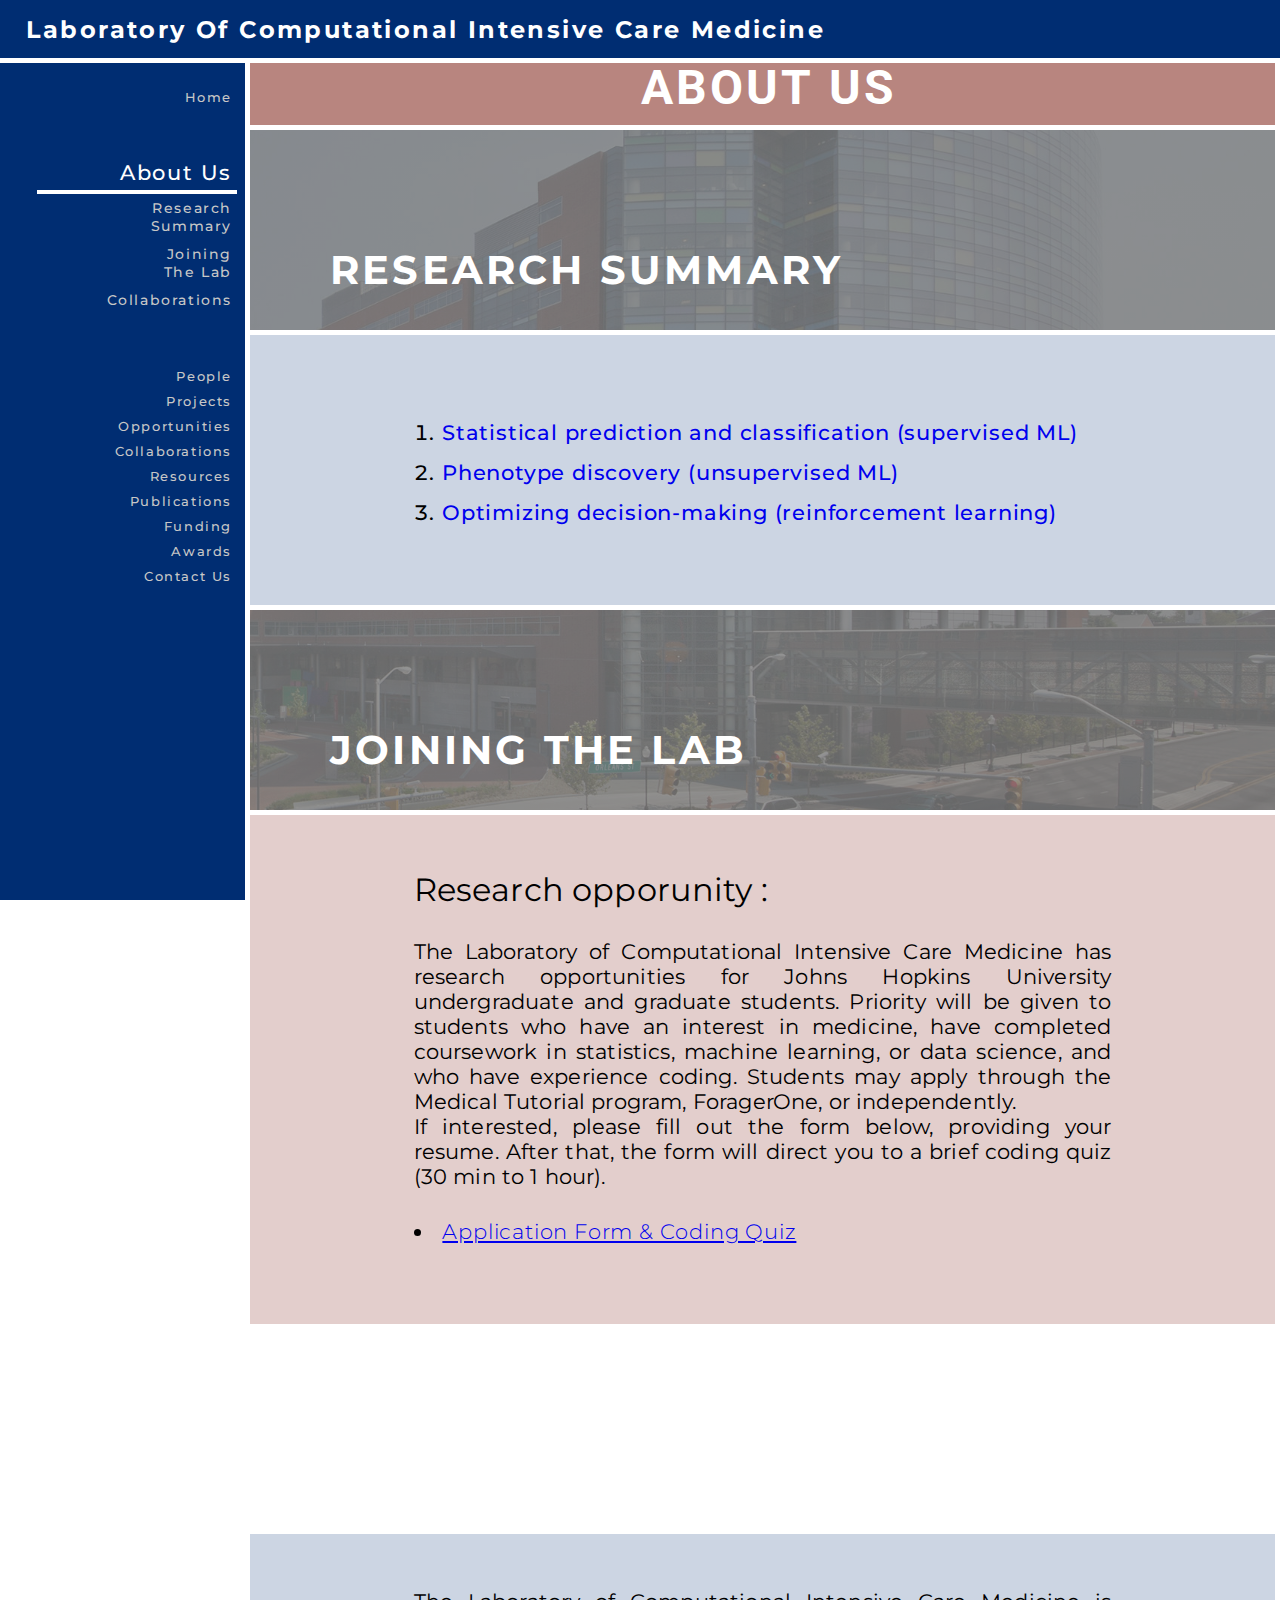
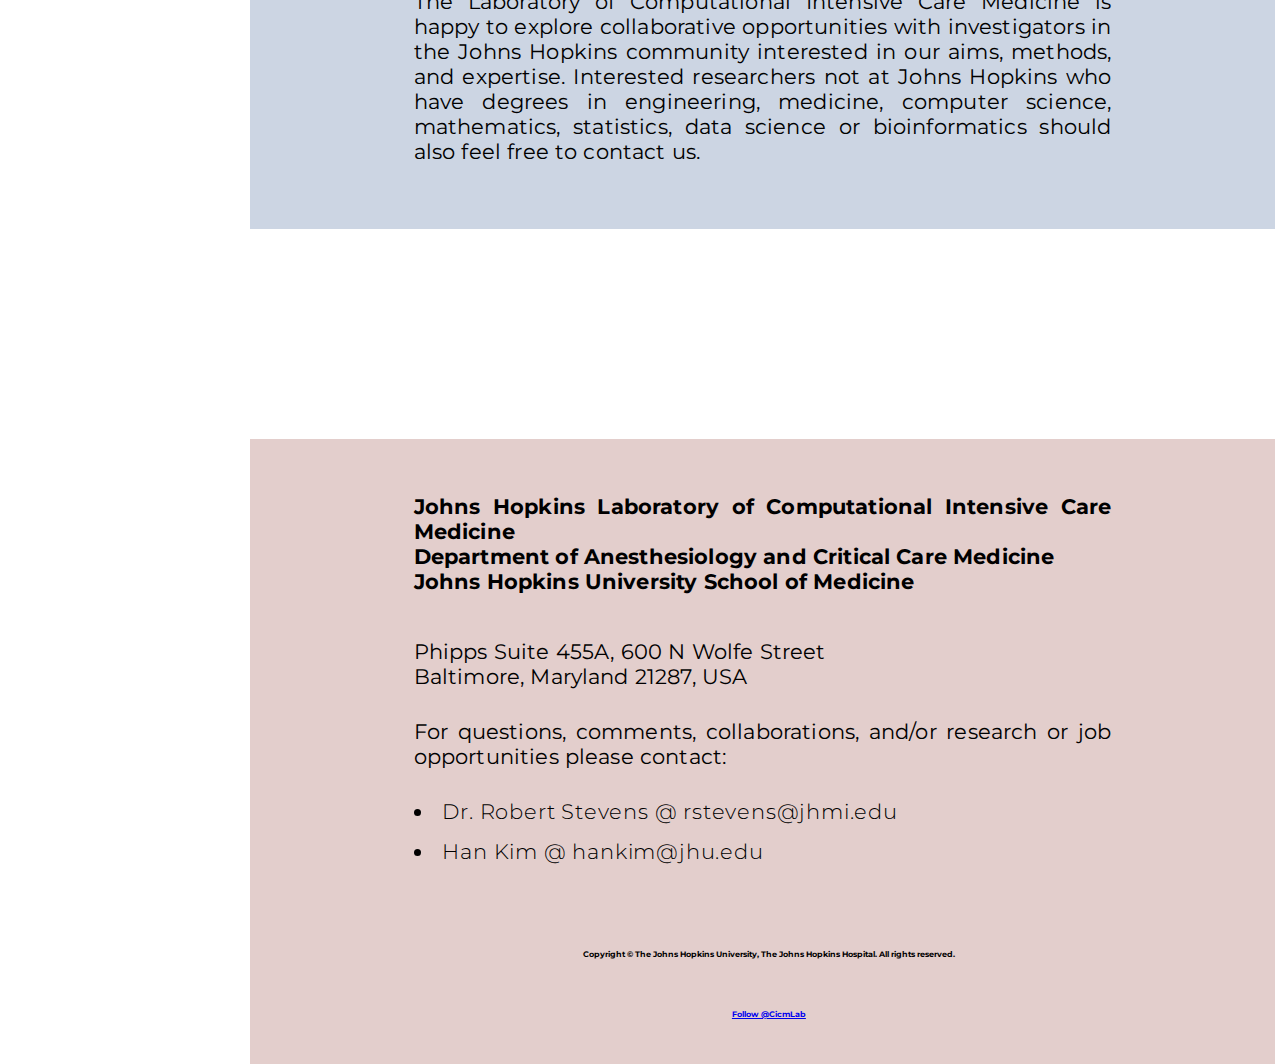
==== about_us.html @ df3c30b6 "Adding existing files" ====
<!DOCTYPE html>
<html lang="en">
<head>
  <meta charset="UTF-8">
  <meta name="viewport" content="width=device-width, initial-scale=1.0">
  <meta name="description" content="About Us">
  <link rel="stylesheet" href="./styles/style.css" />   
  <link rel="preconnect" href="https://fonts.gstatic.com">
<link href="https://fonts.googleapis.com/css2?family=Roboto:wght@700&display=swap" rel="stylesheet">
<link href="https://fonts.googleapis.com/css2?family=Montserrat:ital,wght@0,100;0,200;0,300;0,400;0,500;0,600;0,700;0,800;0,900;1,100;1,200;1,300;1,400;1,500;1,600;1,700;1,800;1,900&display=swap" rel="stylesheet">

<title>Johns Hopkins Laboratory of Computational Intensive Care Medicine</title>
<link rel="shortcut icon" href="/images/cicm_logo_square.jpg">

</head>
<body>
  <div class = "topbar">
    <div class = "logo">
      <h4> <a href="./index.html" style="text-decoration:none;color:white">laboratory of computational intensive care medicine</a> </h4>
    </div>

    <div class="burger">
      <div class="line1"></div> 
      <div class="line2"></div> 
      <div class="line3"></div> 
    </div>
  </div>

  <nav>
    <a href="./index.html">Home</a>
    <a class="mainheading" href="./about_us.html">About Us</a>
    <div class="subheading" >
      <a href="#section1">Research<br>Summary</a>
      <a href="#section2">Joining <br> the lab</a>
      <a href="#section3">Collaborations</a>
    </div>
    <a href="./people.html">People</a>
    <a href="./projects.html">Projects</a>
    <a href="./about_us.html#section2">Opportunities</a>
    <a href="./about_us.html#section3">Collaborations</a>
    <a href="./resources.html">Resources</a>
    <a href="./publications.html">Publications</a>
    <a href="./funding.html">Funding</a>
    <a href="./awards.html">Awards</a>
    <a href="#footer_section">Contact Us</a>
  </nav>

  <div class = "main-body">

    <div class="link_titles"> 
        <h1>About Us</h1>
    </div>

    <div class="article-title1" id="section1">
      <h1 class="article-text">
        Research Summary
      </h1>
    </div>

    <div class="element1" id="section1">
      <article class="element">
        
        
        <p class="p-quote">
          <ol class="p-quote-li" style="font-weight:500">
            <li><a href="./projects.html#section1" style="text-decoration: none">Statistical prediction and classification (supervised ML)</a></li>
            <li><a href="./projects.html#section2" style="text-decoration: none">Phenotype discovery (unsupervised ML)</a></li>
            <li><a href="./projects.html#section3" style="text-decoration: none">Optimizing decision-making (reinforcement learning)</a></li>
          </ol>
        </p>
      </article>
    </div>

    <div class="article-title1" id="section2">
      <h1 class="article-text">
        Joining the Lab
      </h1>
    </div>

    <div class="element2" id="section2">
      <article class="element">
        <p class="p-quote-large" style="font-size: 2rem"> Research opporunity : </p>
        
        <p class="p-quote-large">
          The Laboratory of Computational Intensive Care Medicine has research opportunities for Johns Hopkins University undergraduate and graduate students. Priority will be given to students who have an interest in medicine, have completed coursework in statistics, machine learning, or data science, and who have experience coding. Students may apply through the Medical Tutorial program, ForagerOne, or independently.           
        <br>
          If interested, please fill out the form below, providing your resume. After that, the form will direct you to a brief coding quiz (30 min to 1 hour). 
        </p>

        <ul class="p-quote-li">
          <li>
            <a
              href="https://forms.gle/iaoGND1vXHEoWcAE7"
              style="position: relative"
              >Application Form & Coding Quiz</a
            >
          </li>
        </ul>

        <!-- <p class="p-quote-large">
          Tuition and stipend support available if required. Paid research assistant position if qualifying. <br>
        </p>

        <p class="p-quote-large" > For more details &nbsp<a href="/files/LCICM Opportunity april 2021.pdf"> Position Description</a>.</p>
         -->


        
      </article>
    </div>

    <div class="article-title1" id="section3">
      <h1 class="article-text">
        Collaborations
      </h1>
    </div>

    <div class="element1-people" id="section3">
      <article class="element">
        
        <p class="p-quote-large">
          The Laboratory of Computational Intensive Care Medicine is happy to explore collaborative opportunities with investigators in the Johns Hopkins community interested in our aims, methods, and expertise.  Interested researchers not at Johns Hopkins who have degrees in engineering, medicine, computer science, mathematics, statistics, data science or bioinformatics should also feel free to contact us.     
        </p>
      </article>
    </div>

    <footer>

      <div class="article-title1" id="footer_section">
        <h1 class="article-text">
          Contact
        </h1>
      </div>

      <div class="element2" id="footer_section">
        <article class="element">
          
          <p class="p-quote" style="padding-bottom: 0px; font-weight:700">
            Johns Hopkins Laboratory of Computational Intensive Care Medicine
            <br>Department of Anesthesiology and Critical Care Medicine 
            <br>Johns Hopkins University School of Medicine 
          </p>
          <p class="p-quote">
            <br>Phipps Suite 455A, 600 N Wolfe Street
            <br>Baltimore, Maryland 21287, USA
          </p>
          <p class="p-quote">
            For questions, comments, collaborations, and/or research or job opportunities please contact:
            <ul class="p-quote-li">
              <li>Dr. Robert Stevens @ rstevens@jhmi.edu</li>
              <li>Han Kim @ hankim@jhu.edu</li>
            </ul>
        </article>

        <p class= "copyright">
          Copyright &copy The Johns Hopkins University, The Johns Hopkins Hospital. All rights reserved.
        </p>

        <p class= "copyright">
          <a href="https://twitter.com/CicmLab?ref_src=twsrc%5Etfw" class="twitter-follow-button" data-show-count="false">Follow @CicmLab</a>
          <script async src="https://platform.twitter.com/widgets.js" charset="utf-8"></script>
        </p>

      </div>
    </footer>

    <script src="app.js"></script>
  </div>
</body>
</html>
---- styles/style.css ----
* {
  margin: 0px;
  padding: 0px;
  -webkit-box-sizing: border-box;
          box-sizing: border-box;
}

html {
  scroll-behavior: smooth;
  overflow: scroll;
}

::-webkit-scrollbar {
  width: 0px;
  height: 0px;
  background: transparent;
  /* make scrollbar transparent */
}

.topbar {
  position: fixed;
  top: 0vh;
  left: 0vh;
  width: 100%;
  display: -webkit-box;
  display: -ms-flexbox;
  display: flex;
  -webkit-box-orient: horizontal;
  -webkit-box-direction: normal;
      -ms-flex-direction: row;
          flex-direction: row;
  -ms-flex-wrap: nowrap;
      flex-wrap: nowrap;
  -webkit-box-pack: justify;
      -ms-flex-pack: justify;
          justify-content: space-between;
  -webkit-box-align: center;
      -ms-flex-align: center;
          align-items: center;
  max-height: 5vh;
  min-height: 5vh;
  padding-left: 2vw;
  background-color: #002d72;
  font-family: "Montserrat", sans-serif;
  z-index: 3;
  border-bottom: 5px solid white;
}

.logo {
  top: 0vh;
  left: 0vh;
  color: white;
  text-transform: capitalize;
  letter-spacing: 0.15rem;
  font-size: 1.5rem;
  text-decoration: none;
}

.burger {
  display: none;
  cursor: pointer;
  -webkit-box-align: right;
      -ms-flex-align: right;
          align-items: right;
  padding-right: 4.5vh;
  width: 3vh;
}

.burger div {
  -webkit-box-pack: right;
      -ms-flex-pack: right;
          justify-content: right;
  width: 3vh;
  height: calc(3vh / 8);
  margin: calc(3vh / 5);
  background-color: white;
  -webkit-transition: all 0.5s ease;
  transition: all 0.5s ease;
}

nav {
  float: left;
  top: 5vh;
  left: 0vh;
  bottom: -5vh;
  width: 250px;
  height: 95%;
  background: #002d72;
  border-right: 5px solid white;
  display: -webkit-box;
  display: -ms-flexbox;
  display: flex;
  -webkit-box-orient: vertical;
  -webkit-box-direction: normal;
      -ms-flex-direction: column;
          flex-direction: column;
  -webkit-box-align: end;
      -ms-flex-align: end;
          align-items: flex-end;
  -webkit-box-pack: start;
      -ms-flex-pack: start;
          justify-content: flex-start;
  padding-top: 40px;
  padding-right: 8px;
  z-index: 2;
  position: fixed;
  overflow-y: auto;
  -ms-overflow-style: none;
  scrollbar-width: none;
}

/* Hide scrollbar for Chrome, Safari and Opera */
nav::-webkit-scrollbar {
  display: none;
}

nav a {
  -webkit-animation: 1s slideInFromLeft;
          animation: 1s slideInFromLeft;
  display: inline-block;
  text-decoration: none;
  letter-spacing: 0.1rem;
  font-size: 0.8rem;
  color: #c7c7c7;
  text-transform: capitalize;
  font-family: "Montserrat", sans-serif;
  font-weight: 500;
  padding: 5px 5px;
  text-align: right;
}

nav a:hover {
  color: white;
  font-size: 1.1rem;
}

.mainheading {
  font-size: 1.3rem;
  font-weight: 700rem;
  color: white;
  -webkit-box-orient: vertical;
  -webkit-box-direction: normal;
      -ms-flex-direction: column;
          flex-direction: column;
  display: -webkit-box;
  display: -ms-flexbox;
  display: flex;
  -webkit-box-align: end;
      -ms-flex-align: end;
          align-items: flex-end;
  width: 200px;
  padding-top: 50px;
  border-bottom: 4px solid currentColor;
}

.subheading {
  width: 250px;
  display: -webkit-box;
  display: -ms-flexbox;
  display: flex;
  -webkit-box-align: end;
      -ms-flex-align: end;
          align-items: flex-end;
  -webkit-box-orient: vertical;
  -webkit-box-direction: normal;
      -ms-flex-direction: column;
          flex-direction: column;
  padding-bottom: 50px;
}

.subheading a {
  font-size: 0.9rem;
}

.main-body {
  padding-left: 250px;
  margin-left: auto;
  margin-top: 5vh;
  margin: 0 auto;
  padding-right: 5px;
  height: 100vh;
}

.background_ {
  background: #e2e2d0;
  opacity: 0.6;
  display: -webkit-box;
  display: -ms-flexbox;
  display: flex;
  -webkit-box-pack: center;
      -ms-flex-pack: center;
          justify-content: center;
  background-image: url(../images/Project_JHH_01-2880x1200.jpg);
  max-width: 100%;
  height: 100vh;
  padding: 100px;
  background-size: cover;
  background-position: top right;
  border-bottom: 5px solid white;
  background-attachment: fixed;
}

.JHH-logo {
  opacity: 1;
  position: absolute;
  top: 10vh;
  right: 5vh;
  width: 40vh;
  opacity: 1;
}

.LCICM-logo {
  opacity: 1;
  position: absolute;
  top: 10vh;
  left: 5vh;
  width: auto;
  opacity: 1;
  height: auto;
  /* Magic! */
  max-width: 5vw;
}

/* Container holding the image and the text */
.header_image {
  position: relative;
}

/* Bottom right text */
.title {
  position: absolute;
  text-align: center;
  width: 95%;
  padding-top: 10px;
  padding-bottom: 10px;
  padding-left: 5px;
  padding-right: 5px;
  -webkit-box-pack: center;
      -ms-flex-pack: center;
          justify-content: center;
  -webkit-box-align: center;
      -ms-flex-align: center;
          align-items: center;
  background-color: rgba(0, 0, 0, 0.2);
  text-shadow: 0 0 1px grey, 0 0 1px grey, 0 0 1px grey, 0 0 1px grey;
  color: white;
  font-family: "Montserrat", sans-serif;
  letter-spacing: 0.2rem;
  font-size: 2vw;
  top: 50%;
  left: 50%;
  -webkit-transform: translate(-50%, -50%);
          transform: translate(-50%, -50%);
}

.img-description {
  position: absolute;
  text-align: center;
  width: -webkit-fit-content;
  width: -moz-fit-content;
  width: fit-content;
  padding-top: 10px;
  padding-bottom: 10px;
  padding-left: 5px;
  padding-right: 5px;
  -webkit-box-pack: center;
      -ms-flex-pack: center;
          justify-content: center;
  -webkit-box-align: center;
      -ms-flex-align: center;
          align-items: center;
  background-color: rgba(79, 79, 79, 0.8);
  color: silver;
  font-family: "Roboto", sans-serif;
  letter-spacing: 0.1rem;
  font-size: 1.2vw;
  bottom: 1.5vh;
  right: 0vh;
}

.link_titles {
  padding-top: 6vh;
  padding-bottom: 1vh;
  background: rgba(114, 12, 0, 0.5);
  padding-left: 1vw;
  max-width: 100%;
  height: -webkit-fit-content;
  height: -moz-fit-content;
  height: fit-content;
  border-top: 5px solid white;
  font-family: "Roboto", sans-serif;
  letter-spacing: 0.2rem;
  font-size: 1.5rem;
  text-align: center;
  -webkit-box-align: center;
      -ms-flex-align: center;
          align-items: center;
  text-transform: uppercase;
  color: white;
}

.element1 {
  padding-top: 5vh;
  padding-bottom: 5vh;
  background: rgba(0, 45, 114, 0.2);
  padding-left: 11vw;
  padding-right: 10vw;
  max-width: 100%;
  height: -webkit-fit-content;
  height: -moz-fit-content;
  height: fit-content;
  border-top: 5px solid white;
}

.element1-people {
  padding-top: 5vh;
  padding-bottom: 5vh;
  background: rgba(0, 45, 114, 0.2);
  padding-left: 11vw;
  padding-right: 10vw;
  max-width: 100%;
  height: -webkit-fit-content;
  height: -moz-fit-content;
  height: fit-content;
  border-top: 5px solid white;
}

.element2 {
  padding-top: 5vh;
  padding-bottom: 5vh;
  background: rgba(114, 12, 0, 0.2);
  padding-left: 11vw;
  padding-right: 10vw;
  max-width: 100%;
  height: -webkit-fit-content;
  height: -moz-fit-content;
  height: fit-content;
  border-top: 5px solid white;
}

.element2-news {
  padding-top: 5vh;
  padding-bottom: 5vh;
  background: rgba(114, 12, 0, 0.2);
  padding-left: 11vw;
  padding-right: 10vw;
  max-width: 100%;
  height: -webkit-fit-content;
  height: -moz-fit-content;
  height: fit-content;
  border-top: 5px solid white;
  overflow-y: auto;
  max-height: 100vh;
}

.element {
  position: relative;
  display: -webkit-box;
  display: -ms-flexbox;
  display: flex;
  -webkit-box-pack: start;
      -ms-flex-pack: start;
          justify-content: flex-start;
  -webkit-box-orient: vertical;
  -webkit-box-direction: normal;
      -ms-flex-direction: column;
          flex-direction: column;
  padding-left: 1vw;
  max-width: 100%;
}

.element-people {
  position: relative;
  display: -webkit-box;
  display: -ms-flexbox;
  display: flex;
  -webkit-box-pack: start;
      -ms-flex-pack: start;
          justify-content: flex-start;
  -webkit-box-orient: vertical;
  -webkit-box-direction: normal;
      -ms-flex-direction: column;
          flex-direction: column;
  padding-left: 1vw;
  max-width: 100%;
}

.article-title {
  margin-top: 5px;
  top: 0vh;
  left: 0vh;
  display: -webkit-box;
  display: -ms-flexbox;
  display: flex;
  padding: 10px 10px 10px 10px;
  -webkit-box-pack: start;
      -ms-flex-pack: start;
          justify-content: flex-start;
  color: #002d72;
  font-family: "Montserrat", sans-serif;
  letter-spacing: 0.2rem;
  font-size: 2.5rem;
  height: -webkit-fit-content;
  height: -moz-fit-content;
  height: fit-content;
  width: -webkit-fit-content;
  width: -moz-fit-content;
  width: fit-content;
  text-transform: uppercase;
  margin-bottom: 10px;
  margin-left: -30px;
  font-weight: bolder;
}

.article-title1 {
  background: #e2e2d0;
  opacity: 0.6;
  display: -webkit-box;
  display: -ms-flexbox;
  display: flex;
  -webkit-box-pack: left;
      -ms-flex-pack: left;
          justify-content: left;
  background-image: -webkit-gradient(linear, left top, left bottom, from(rgba(0, 0, 0, 0.7)), to(rgba(0, 0, 0, 0.7))), url(../images/Project_JHH_01-2880x1200.jpg);
  background-image: linear-gradient(rgba(0, 0, 0, 0.7), rgba(0, 0, 0, 0.7)), url(../images/Project_JHH_01-2880x1200.jpg);
  max-width: 100%;
  height: 3rem;
  padding: 100px;
  background-size: cover;
  background-position: top right;
  border-top: 5px solid white;
  background-attachment: fixed;
}

.article-text {
  margin-top: 5px;
  top: 0vh;
  left: 0vh;
  display: -webkit-box;
  display: -ms-flexbox;
  display: flex;
  padding: 10px 10px 10px 10px;
  -webkit-box-pack: start;
      -ms-flex-pack: start;
          justify-content: flex-start;
  color: white;
  font-family: "Montserrat", sans-serif;
  letter-spacing: 0.2rem;
  font-size: 2.5rem;
  height: -webkit-fit-content;
  height: -moz-fit-content;
  height: fit-content;
  width: -webkit-fit-content;
  width: -moz-fit-content;
  width: fit-content;
  text-transform: uppercase;
  margin-bottom: 10px;
  margin-left: -30px;
  font-weight: bolder;
}

.sub-title {
  margin-top: 50px;
  top: 0vh;
  left: 0vh;
  display: -webkit-box;
  display: -ms-flexbox;
  display: flex;
  padding: 10px 10px 10px 10px;
  -webkit-box-pack: start;
      -ms-flex-pack: start;
          justify-content: flex-start;
  color: #002d72;
  font-family: "Montserrat", sans-serif;
  letter-spacing: 0.2rem;
  font-size: 2rem;
  height: -webkit-fit-content;
  height: -moz-fit-content;
  height: fit-content;
  width: -webkit-fit-content;
  width: -moz-fit-content;
  width: fit-content;
  text-transform: uppercase;
  margin-bottom: 10px;
  margin-right: 20px;
}

.p-quote {
  display: -webkit-box;
  display: -ms-flexbox;
  display: flex;
  -webkit-box-pack: center;
      -ms-flex-pack: center;
          justify-content: center;
  -webkit-box-align: center;
      -ms-flex-align: center;
          align-items: center;
  font-family: "Montserrat", sans-serif;
  font-weight: 400;
  letter-spacing: 0.01rem;
  font-size: 1.3rem;
  height: -webkit-fit-content;
  height: -moz-fit-content;
  height: fit-content;
  width: -webkit-fit-content;
  width: -moz-fit-content;
  width: fit-content;
  padding: 10px 10px 10px 10px;
  margin-right: 2vw;
  margin-bottom: 10px;
  text-align: justify;
  text-justify: inter-word;
}

.p-quote-large {
  display: -webkit-box;
  display: -ms-flexbox;
  display: flex;
  -webkit-box-pack: center;
      -ms-flex-pack: center;
          justify-content: center;
  -webkit-box-align: center;
      -ms-flex-align: center;
          align-items: center;
  font-family: "Montserrat", sans-serif;
  font-weight: 400;
  letter-spacing: 0.01rem;
  font-size: 1.3rem;
  height: -webkit-fit-content;
  height: -moz-fit-content;
  height: fit-content;
  width: -webkit-fit-content;
  width: -moz-fit-content;
  width: fit-content;
  padding: 10px 10px 10px 10px;
  margin-right: 2vw;
  margin-bottom: 10px;
  text-align: justify;
  text-justify: inter-word;
}

.p-quote-extra-space {
  display: -webkit-box;
  display: -ms-flexbox;
  display: flex;
  -webkit-box-pack: center;
      -ms-flex-pack: center;
          justify-content: center;
  -webkit-box-align: center;
      -ms-flex-align: center;
          align-items: center;
  font-family: "Montserrat", sans-serif;
  font-weight: 400;
  letter-spacing: 0.05rem;
  font-size: 1.3rem;
  height: -webkit-fit-content;
  height: -moz-fit-content;
  height: fit-content;
  width: -webkit-fit-content;
  width: -moz-fit-content;
  width: fit-content;
  padding: 10px 10px 10px 10px;
  margin-right: 2vw;
  margin-bottom: 10px;
  text-align: justify;
  text-justify: inter-word;
}

.p-quote-people {
  display: -webkit-box;
  display: -ms-flexbox;
  display: flex;
  -webkit-box-pack: center;
      -ms-flex-pack: center;
          justify-content: center;
  -webkit-box-align: center;
      -ms-flex-align: center;
          align-items: center;
  font-family: "Montserrat", sans-serif;
  font-weight: 400;
  letter-spacing: 0.01rem;
  font-size: 1.3rem;
  height: -webkit-fit-content;
  height: -moz-fit-content;
  height: fit-content;
  width: -webkit-fit-content;
  width: -moz-fit-content;
  width: fit-content;
  padding: 10px 10px 10px 10px;
  margin-right: 2vw;
  margin-bottom: 10px;
  text-align: justify;
  text-justify: inter-word;
}

.p-quote-small {
  display: -webkit-box;
  display: -ms-flexbox;
  display: flex;
  -webkit-box-pack: center;
      -ms-flex-pack: center;
          justify-content: center;
  -webkit-box-align: center;
      -ms-flex-align: center;
          align-items: center;
  font-family: "Montserrat", sans-serif;
  font-weight: 400;
  letter-spacing: 0.05rem;
  font-size: 1.3rem;
  height: -webkit-fit-content;
  height: -moz-fit-content;
  height: fit-content;
  width: -webkit-fit-content;
  width: -moz-fit-content;
  width: fit-content;
  padding: 10px 10px 10px 10px;
  margin-right: 2vw;
  font-size: 1.3rem;
  text-align: left;
  text-justify: inter-word;
}

.p-quote-li {
  -webkit-box-orient: vertical;
  -webkit-box-direction: normal;
      -ms-flex-direction: column;
          flex-direction: column;
  list-style-position: inside;
  display: -webkit-box;
  display: -ms-flexbox;
  display: flex;
  -webkit-box-pack: start;
      -ms-flex-pack: start;
          justify-content: flex-start;
  -webkit-box-align: start;
      -ms-flex-align: start;
          align-items: flex-start;
  font-family: "Montserrat", sans-serif;
  font-weight: 300;
  letter-spacing: 0.05rem;
  height: -webkit-fit-content;
  height: -moz-fit-content;
  height: fit-content;
  width: -webkit-fit-content;
  width: -moz-fit-content;
  width: fit-content;
  padding: 10px 10px 10px 10px;
  margin-right: 2vw;
  font-size: 1.3rem;
  margin-bottom: 10px;
  text-align: left;
  text-justify: inter-word;
}

.p-quote-li li {
  margin-bottom: 15px;
}

.columns {
  width: 100%;
  margin: 15px auto;
  font-family: "Montserrat", sans-serif;
  display: -webkit-box;
  display: -ms-flexbox;
  display: flex;
  -webkit-box-orient: vertical;
  -webkit-box-direction: normal;
      -ms-flex-direction: column;
          flex-direction: column;
}

.card {
  display: -webkit-box;
  display: -ms-flexbox;
  display: flex;
  width: 90%;
  margin-left: 3%;
  position: relative;
  background: #e6e6e6;
  border: 1px solid #ccc;
  margin-bottom: 25px;
  -webkit-transition: 0.3s;
  transition: 0.3s;
}

.card-title {
  -webkit-box-align: right;
      -ms-flex-align: right;
          align-items: right;
  display: -webkit-box;
  display: -ms-flexbox;
  display: flex;
  position: relative;
  color: black;
  -webkit-box-pack: start;
      -ms-flex-pack: start;
          justify-content: flex-start;
  padding-bottom: 10px;
  font-family: "Montserrat", sans-serif;
  font-weight: 600;
  letter-spacing: 0.05rem;
  font-size: 1.5rem;
}

.card-body {
  color: black;
  padding: 15px 15px;
  text-align: left;
  font-size: 1.5rem;
}

.card:hover {
  -webkit-transform: scale(1.05);
          transform: scale(1.05);
  -webkit-box-shadow: 0 0 40px -10px rgba(0, 0, 0, 0.25);
          box-shadow: 0 0 40px -10px rgba(0, 0, 0, 0.25);
}

.copyright {
  position: relative;
  margin-top: 50px;
  font-family: "Montserrat", sans-serif;
  font-size: 0.5rem;
  text-align: center;
  font-weight: bold;
}

.person {
  display: -webkit-box;
  display: -ms-flexbox;
  display: flex;
  -webkit-box-orient: vertical;
  -webkit-box-direction: normal;
      -ms-flex-direction: column;
          flex-direction: column;
  height: -webkit-fit-content;
  height: -moz-fit-content;
  height: fit-content;
  -ms-flex-wrap: wrap;
      flex-wrap: wrap;
}

.inner-person {
  display: -webkit-box;
  display: -ms-flexbox;
  display: flex;
  -webkit-box-orient: horizontal;
  -webkit-box-direction: normal;
      -ms-flex-direction: row;
          flex-direction: row;
  height: -webkit-fit-content;
  height: -moz-fit-content;
  height: fit-content;
}

.p-quote-test {
  font-family: "Montserrat", sans-serif;
  font-size: 1.3rem;
}

.main_img {
  width: 15rem;
  height: 20rem;
  -o-object-fit: cover;
     object-fit: cover;
  -o-object-position: 0% 0;
     object-position: 0% 0;
  float: left;
  padding-right: 25px;
}

.main_img_center {
  width: 15rem;
  height: 20rem;
  -o-object-fit: cover;
     object-fit: cover;
  -o-object-position: 0% 10;
     object-position: 0% 10;
  float: left;
  padding-right: 25px;
}

@media screen and (max-width: 1600px) {
  .title {
    font-size: 2.6vw;
  }
  .topbar {
    max-height: 7vh;
    min-height: 7vh;
  }
}

@media screen and (min-width: 769px) {
  nav {
    -webkit-transform: translate(0%);
            transform: translate(0%);
    -webkit-transition: -webkit-transform 1s ease-in;
    transition: -webkit-transform 1s ease-in;
    transition: transform 1s ease-in;
    transition: transform 1s ease-in, -webkit-transform 1s ease-in;
  }
  nav a {
    opacity: 1;
  }
  .main-body {
    padding-left: 250px;
    -webkit-transition: padding-left 1s ease-in;
    transition: padding-left 1s ease-in;
  }
}

@media screen and (max-width: 768px) {
  body {
    overflow-x: hidden;
  }
  .main-body {
    padding-left: 5px;
    -webkit-transition: padding-left 1s ease-out;
    transition: padding-left 1s ease-out;
  }
  .topbar {
    max-height: 6vh;
    min-height: 6vh;
  }
  .logo {
    font-size: 2vh;
  }
  nav {
    position: fixed;
    -webkit-box-orient: vertical;
    -webkit-box-direction: normal;
        -ms-flex-direction: column;
            flex-direction: column;
    -webkit-transform: translate(-100%);
            transform: translate(-100%);
    -webkit-transition: -webkit-transform 1s ease-out;
    transition: -webkit-transform 1s ease-out;
    transition: transform 1s ease-out;
    transition: transform 1s ease-out, -webkit-transform 1s ease-out;
  }
  nav a {
    opacity: 0;
    font-size: 1rem;
  }
  nav a:hover {
    font-size: 1.3rem;
  }
  .burger {
    display: block;
  }
  .title {
    font-size: 4vw;
  }
  .article-title {
    font-size: 4vw;
  }
  .p-quote {
    font-size: 3.5vw;
  }
  .card-title {
    font-size: 3.5vw;
  }
  .card-body {
    font-size: 3.5vw;
  }
  .img-description {
    font-size: 2.5vw;
  }
  .p-quote-li {
    font-size: 3.5vw;
  }
  .person {
    -ms-flex-wrap: wrap;
        flex-wrap: wrap;
  }
  .inner-person {
    -ms-flex-wrap: wrap;
        flex-wrap: wrap;
  }
  .p-quote-test {
    text-align: left;
  }
  .LCICM-logo {
    opacity: 1;
    position: absolute;
    top: 10vh;
    left: 5vh;
    width: auto;
    opacity: 1;
    height: auto;
    /* Magic! */
    max-width: 13vw;
  }
}

.nav-active {
  -webkit-transform: translateX(0);
          transform: translateX(0);
}

@-webkit-keyframes navLinkFade {
  from {
    opacity: 0;
    -webkit-transform: translateX(-50px);
            transform: translateX(-50px);
  }
  to {
    opacity: 1;
    -webkit-transform: translateX(0px);
            transform: translateX(0px);
  }
}

@keyframes navLinkFade {
  from {
    opacity: 0;
    -webkit-transform: translateX(-50px);
            transform: translateX(-50px);
  }
  to {
    opacity: 1;
    -webkit-transform: translateX(0px);
            transform: translateX(0px);
  }
}

@-webkit-keyframes slideInFromLeft {
  0% {
    opacity: 0;
    -webkit-transform: translateX(-50px);
            transform: translateX(-50px);
  }
  100% {
    opacity: 1;
    -webkit-transform: translateX(0);
            transform: translateX(0);
  }
}

@keyframes slideInFromLeft {
  0% {
    opacity: 0;
    -webkit-transform: translateX(-50px);
            transform: translateX(-50px);
  }
  100% {
    opacity: 1;
    -webkit-transform: translateX(0);
            transform: translateX(0);
  }
}

.toggle .line1 {
  -webkit-transform: rotate(-45deg) translate(calc(-3vh / 8), calc(3vh / 3));
          transform: rotate(-45deg) translate(calc(-3vh / 8), calc(3vh / 3));
}

.toggle .line2 {
  opacity: 0;
}

.toggle .line3 {
  -webkit-transform: rotate(45deg) translate(calc(-3vh / 8), calc(-3vh / 3));
          transform: rotate(45deg) translate(calc(-3vh / 8), calc(-3vh / 3));
}

.emphasis {
  font-style: italic;
  font-weight: 500;
}
/*# sourceMappingURL=style.css.map */
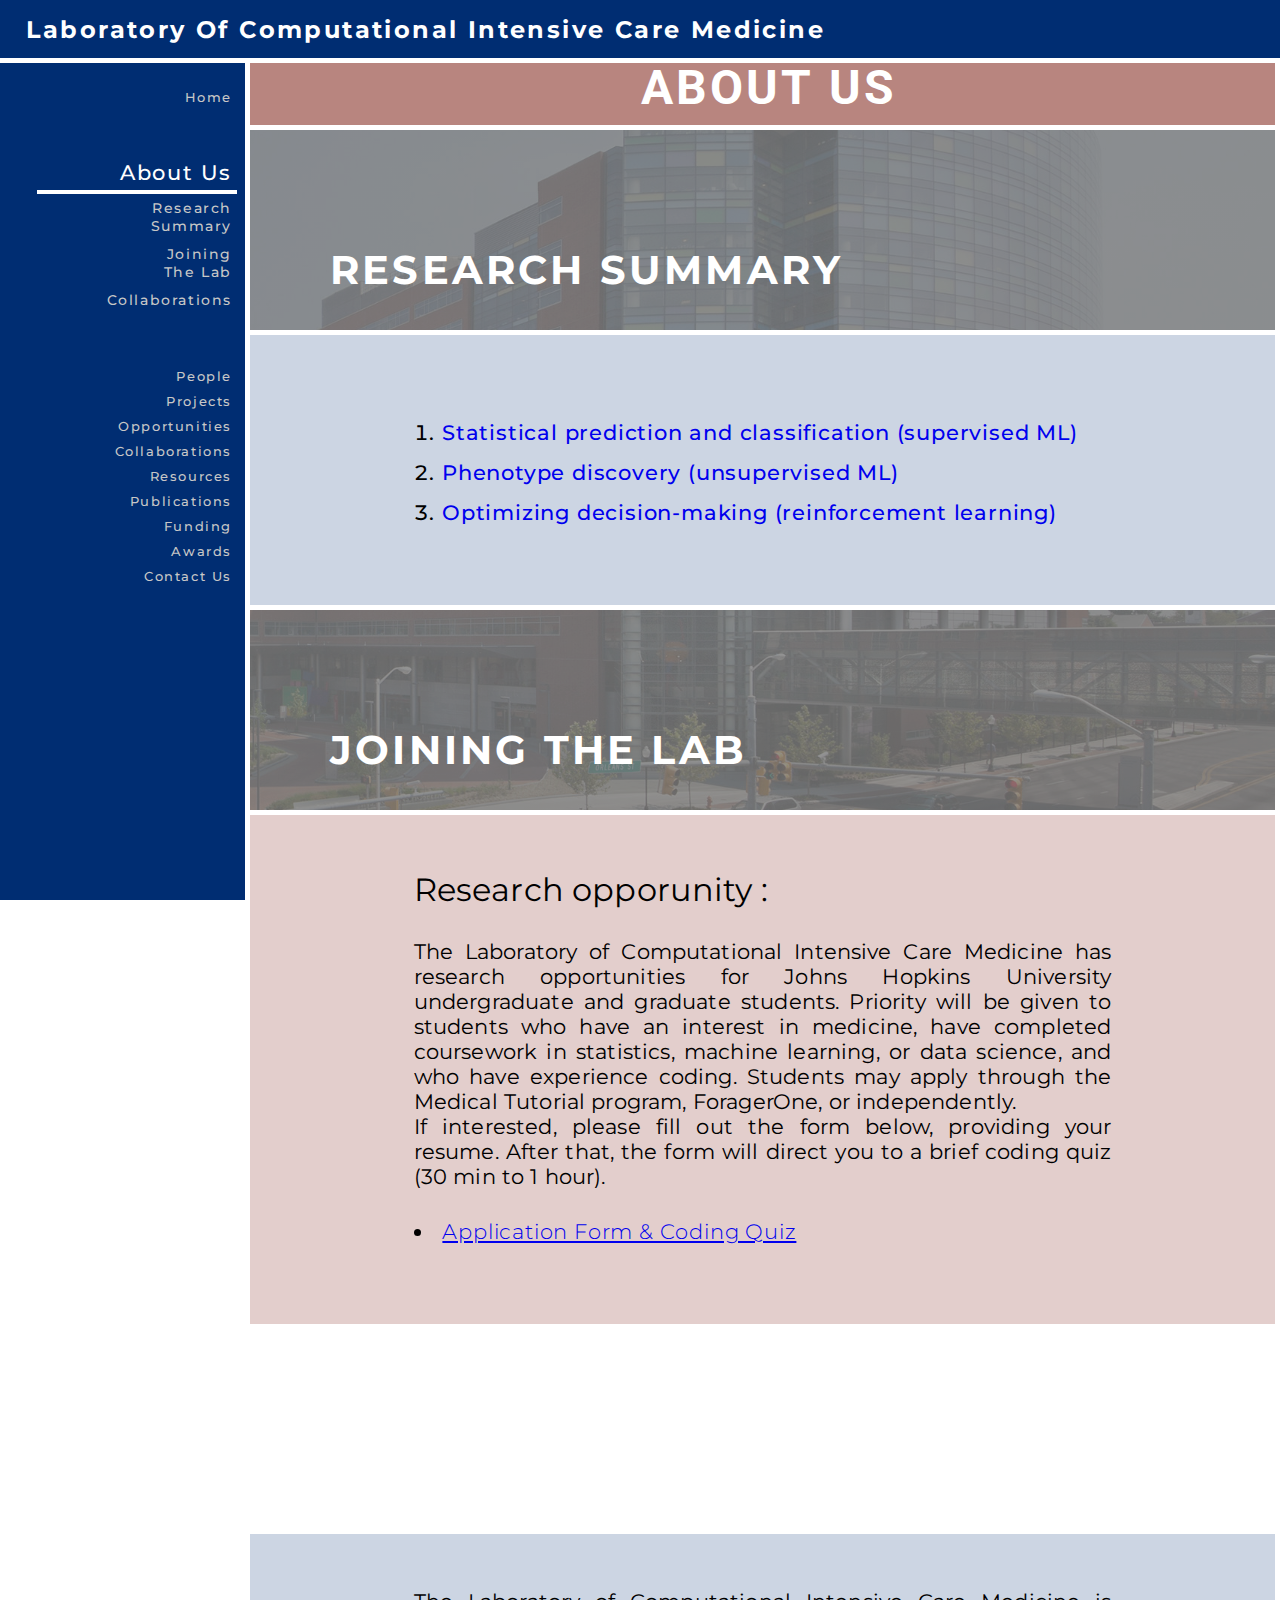
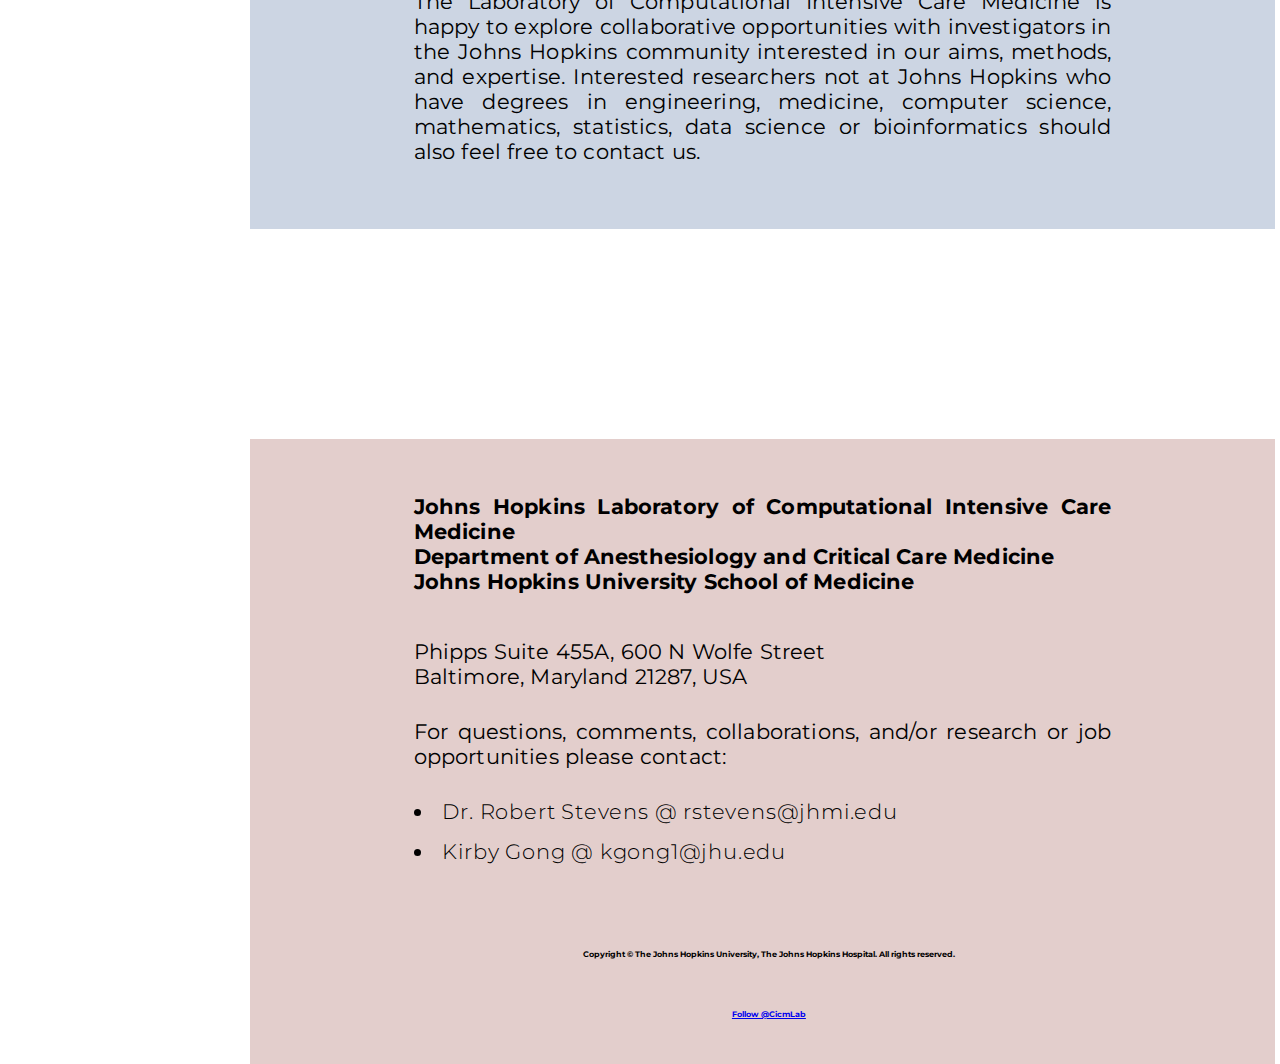
==== commit 516ca670: "replaced contact names" ====
--- a/about_us.html
+++ b/about_us.html
@@ -148,7 +148,7 @@
             For questions, comments, collaborations, and/or research or job opportunities please contact:
             <ul class="p-quote-li">
               <li>Dr. Robert Stevens @ rstevens@jhmi.edu</li>
-              <li>Han Kim @ hankim@jhu.edu</li>
+              <li>Kirby Gong @ kgong1@jhu.edu</li>
             </ul>
         </article>
 
